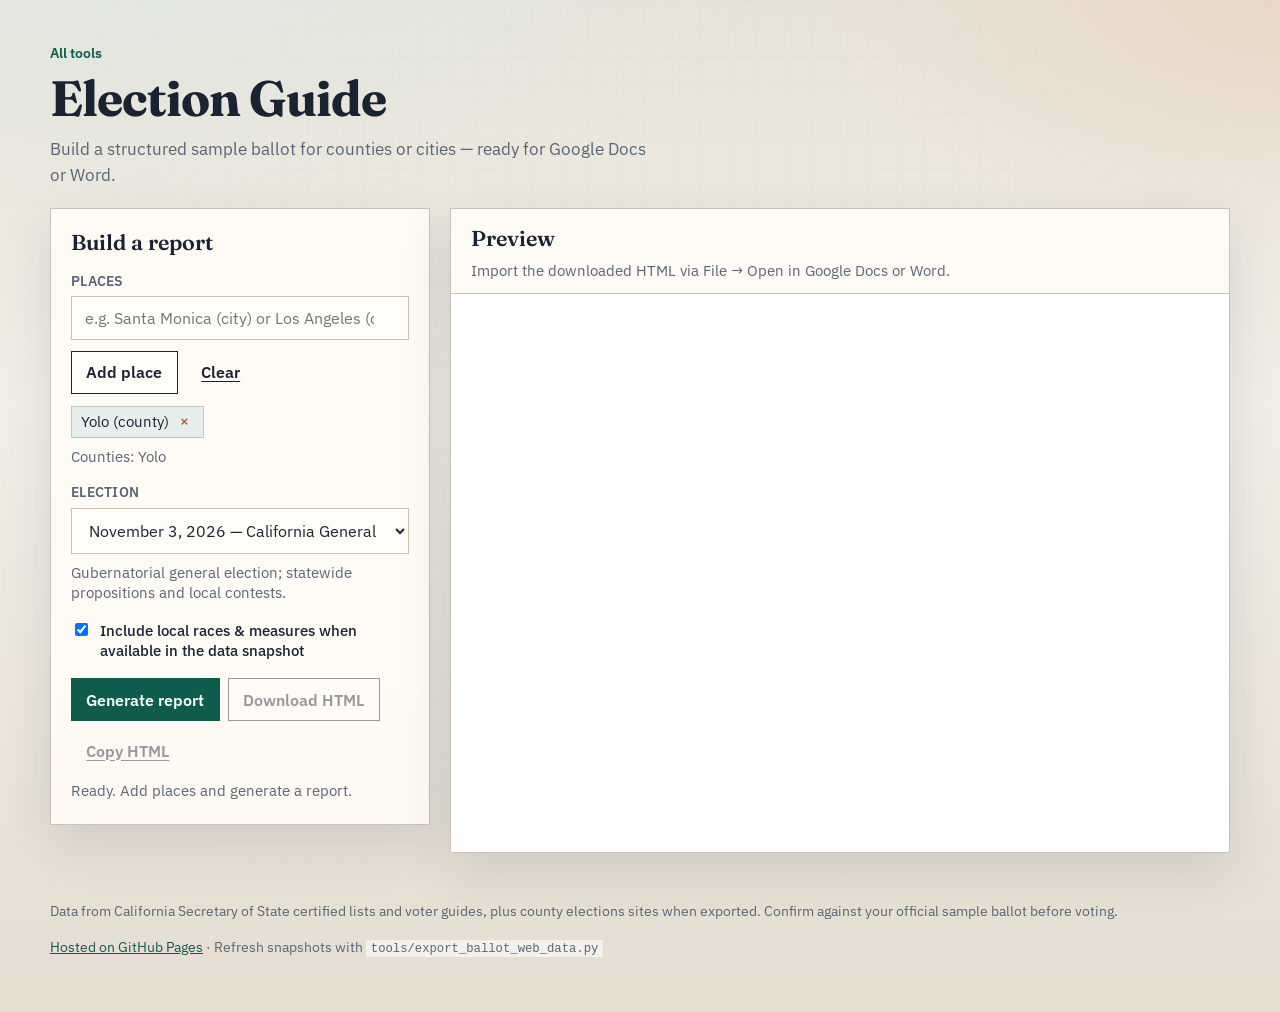
==== docs/election-guide.html @ d13ad0f2 "First draft of yolo county website" ====
<!DOCTYPE html>
<html lang="en">
<head>
  <meta charset="utf-8">
  <meta name="viewport" content="width=device-width, initial-scale=1">
  <title>Election Guide</title>
  <link rel="preconnect" href="https://fonts.googleapis.com">
  <link rel="preconnect" href="https://fonts.gstatic.com" crossorigin>
  <link href="https://fonts.googleapis.com/css2?family=Fraunces:opsz,wght@9..144,500;9..144,700&family=IBM+Plex+Sans:wght@400;500;600&display=swap" rel="stylesheet">
  <link rel="stylesheet" href="styles.css">
</head>
<body>
  <div class="bg-grid" aria-hidden="true"></div>
  <header class="site-header">
    <p class="crumb"><a href="index.html">All tools</a></p>
    <p class="brand">Election Guide</p>
    <p class="tagline">Build a structured sample ballot for counties or cities — ready for Google Docs or Word.</p>
  </header>

  <main class="layout">
    <section class="panel controls" aria-labelledby="controls-title">
      <h2 id="controls-title">Build a report</h2>

      <label class="field">
        <span>Places</span>
        <input id="place-input" type="text" list="place-suggestions" placeholder="e.g. Santa Monica (city) or Los Angeles (county)">
        <datalist id="place-suggestions"></datalist>
      </label>
      <div class="row">
        <button type="button" id="add-place" class="btn secondary">Add place</button>
        <button type="button" id="clear-places" class="btn ghost">Clear</button>
      </div>
      <div id="place-chips" class="chips" aria-live="polite"></div>
      <p id="resolved-places" class="hint"></p>

      <label class="field">
        <span>Election</span>
        <select id="election-select"></select>
      </label>
      <p id="election-hint" class="hint"></p>

      <label class="check">
        <input type="checkbox" id="include-local" checked>
        <span>Include local races &amp; measures when available in the data snapshot</span>
      </label>

      <div class="row actions">
        <button type="button" id="generate" class="btn primary">Generate report</button>
        <button type="button" id="download" class="btn secondary" disabled>Download HTML</button>
        <button type="button" id="copy" class="btn ghost" disabled>Copy HTML</button>
      </div>
      <p id="status" class="status" role="status"></p>
    </section>

    <section class="panel preview-wrap" aria-labelledby="preview-title">
      <div class="preview-header">
        <h2 id="preview-title">Preview</h2>
        <p class="hint">Import the downloaded HTML via File → Open in Google Docs or Word.</p>
      </div>
      <iframe id="preview" title="Ballot report preview" sandbox="allow-same-origin"></iframe>
    </section>
  </main>

  <footer class="site-footer">
    <p>Data from California Secretary of State certified lists and voter guides, plus county elections sites when exported. Confirm against your official sample ballot before voting.</p>
    <p><a href="https://github.com/" id="repo-link">Hosted on GitHub Pages</a> · Refresh snapshots with <code>tools/export_ballot_web_data.py</code></p>
  </footer>

  <script src="app.js" type="module"></script>
</body>
</html>
---- docs/styles.css ----
:root {
  --ink: #1a2332;
  --muted: #5a6577;
  --paper: #f3efe6;
  --panel: rgba(255, 252, 246, 0.92);
  --line: #c9c1b2;
  --accent: #0f5c4c;
  --accent-2: #b85c38;
  --focus: #1f6f8b;
  --shadow: 0 18px 50px rgba(26, 35, 50, 0.12);
  --sans: "IBM Plex Sans", "Segoe UI", sans-serif;
  --display: "Fraunces", Georgia, serif;
}

* { box-sizing: border-box; }

html, body {
  margin: 0;
  min-height: 100%;
  color: var(--ink);
  font-family: var(--sans);
  background:
    radial-gradient(1200px 600px at 10% -10%, #dfe9e4 0%, transparent 55%),
    radial-gradient(900px 500px at 100% 0%, #e8d7c8 0%, transparent 50%),
    linear-gradient(180deg, #e7e2d6 0%, var(--paper) 40%, #e4ddd0 100%);
}

.bg-grid {
  position: fixed;
  inset: 0;
  pointer-events: none;
  opacity: 0.35;
  background-image:
    linear-gradient(rgba(26, 35, 50, 0.04) 1px, transparent 1px),
    linear-gradient(90deg, rgba(26, 35, 50, 0.04) 1px, transparent 1px);
  background-size: 28px 28px;
  mask-image: radial-gradient(circle at center, black 40%, transparent 85%);
}

.site-header, .layout, .home, .profile, .site-footer {
  position: relative;
  z-index: 1;
  width: min(1180px, calc(100% - 2rem));
  margin-inline: auto;
}

.site-header {
  padding: 2.75rem 0 1.25rem;
}

.brand {
  margin: 0;
  font-family: var(--display);
  font-size: clamp(2rem, 4vw, 3.1rem);
  font-weight: 700;
  letter-spacing: -0.02em;
  line-height: 1.1;
}

.tagline {
  margin: 0.75rem 0 0;
  max-width: 38rem;
  color: var(--muted);
  font-size: 1.05rem;
  line-height: 1.5;
}

.crumb {
  margin: 0 0 0.55rem;
  font-size: 0.85rem;
  font-weight: 600;
}

.crumb a {
  color: var(--accent);
  text-decoration: none;
}

.crumb a:hover,
.crumb a:focus-visible {
  text-decoration: underline;
  text-underline-offset: 3px;
}

.tool-grid {
  list-style: none;
  margin: 0.5rem 0 0;
  padding: 0 0 2rem;
  display: grid;
  grid-template-columns: repeat(auto-fill, minmax(280px, 1fr));
  gap: 1.25rem;
}

.tool-card {
  display: flex;
  flex-direction: column;
  gap: 0.65rem;
  min-height: 100%;
  padding: 1.35rem 1.35rem 1.25rem;
  background: var(--panel);
  border: 1px solid var(--line);
  box-shadow: var(--shadow);
  color: inherit;
  text-decoration: none;
  transition: transform 120ms ease;
}

.tool-card:hover {
  transform: translateY(-2px);
}

.tool-card:focus-visible {
  outline: 2px solid var(--focus);
  outline-offset: 3px;
}

.tool-kicker {
  margin: 0;
  font-size: 0.78rem;
  font-weight: 600;
  letter-spacing: 0.06em;
  text-transform: uppercase;
  color: var(--accent);
}

.tool-card h2 {
  font-size: 1.55rem;
}

.tool-card p {
  margin: 0;
  color: var(--muted);
  line-height: 1.5;
  flex: 1;
}

.tool-cta {
  margin-top: 0.35rem;
  font-weight: 600;
  color: var(--accent);
}

.layout {
  display: grid;
  grid-template-columns: minmax(280px, 380px) minmax(0, 1fr);
  gap: 1.25rem;
  align-items: start;
  padding-bottom: 2rem;
}

.panel {
  background: var(--panel);
  border: 1px solid var(--line);
  box-shadow: var(--shadow);
  backdrop-filter: blur(8px);
}

.controls {
  padding: 1.25rem 1.25rem 1.4rem;
}

.preview-wrap {
  min-height: 70vh;
  display: flex;
  flex-direction: column;
  overflow: hidden;
}

.preview-header {
  padding: 1rem 1.25rem 0.75rem;
  border-bottom: 1px solid var(--line);
}

h2 {
  margin: 0;
  font-family: var(--display);
  font-size: 1.35rem;
  font-weight: 600;
}

.field {
  display: grid;
  gap: 0.4rem;
  margin-top: 1rem;
}

.field span, .check {
  font-size: 0.85rem;
  font-weight: 600;
  color: var(--muted);
  letter-spacing: 0.02em;
  text-transform: uppercase;
}

input[type="text"], select {
  width: 100%;
  border: 1px solid var(--line);
  background: #fffdf8;
  color: var(--ink);
  border-radius: 0;
  padding: 0.7rem 0.8rem;
  font: inherit;
}

input[type="text"]:focus, select:focus, .btn:focus-visible {
  outline: 2px solid var(--focus);
  outline-offset: 2px;
}

.row {
  display: flex;
  flex-wrap: wrap;
  gap: 0.5rem;
  margin-top: 0.65rem;
}

.actions { margin-top: 1.15rem; }

.btn {
  border: 1px solid var(--ink);
  background: transparent;
  color: var(--ink);
  padding: 0.65rem 0.9rem;
  font: inherit;
  font-weight: 600;
  cursor: pointer;
  transition: transform 120ms ease, background 120ms ease, color 120ms ease;
}

.btn:hover { transform: translateY(-1px); }
.btn:disabled { opacity: 0.45; cursor: not-allowed; transform: none; }

.btn.primary {
  background: var(--accent);
  border-color: var(--accent);
  color: #f7fff9;
}

.btn.secondary {
  background: #fffdf8;
}

.btn.ghost {
  border-color: transparent;
  text-decoration: underline;
  text-underline-offset: 3px;
}

.chips {
  display: flex;
  flex-wrap: wrap;
  gap: 0.4rem;
  margin-top: 0.75rem;
  min-height: 1.75rem;
}

.chip {
  display: inline-flex;
  align-items: center;
  gap: 0.35rem;
  padding: 0.35rem 0.55rem;
  background: #e7efec;
  border: 1px solid #b7cbc4;
  font-size: 0.92rem;
}

.chip button {
  border: 0;
  background: transparent;
  cursor: pointer;
  color: var(--accent-2);
  font-weight: 700;
  line-height: 1;
}

.hint, .status {
  margin: 0.55rem 0 0;
  color: var(--muted);
  font-size: 0.92rem;
  line-height: 1.4;
}

.status[data-tone="error"] { color: #8a2f2f; }
.status[data-tone="ok"] { color: var(--accent); }

.check {
  display: flex;
  gap: 0.55rem;
  align-items: flex-start;
  margin-top: 1rem;
  text-transform: none;
  letter-spacing: 0;
  font-weight: 500;
  color: var(--ink);
  font-size: 0.95rem;
}

.check input { margin-top: 0.2rem; }

#preview {
  width: 100%;
  flex: 1;
  min-height: 62vh;
  border: 0;
  background: white;
}

.site-footer {
  padding: 0 0 2.5rem;
  color: var(--muted);
  font-size: 0.9rem;
  line-height: 1.5;
}

.site-footer a { color: var(--accent); }
.site-footer code {
  font-size: 0.85em;
  background: rgba(255,255,255,0.55);
  padding: 0.1rem 0.3rem;
}

.profile { padding-bottom: 2.5rem; }

.section-nav {
  position: sticky;
  top: 0;
  z-index: 800;
  display: flex;
  flex-wrap: wrap;
  gap: 0.4rem;
  padding: 0.75rem 0;
  background: rgba(243, 239, 230, 0.94);
  backdrop-filter: blur(8px);
}

.section-nav a {
  color: var(--ink);
  text-decoration: none;
  font-weight: 600;
  font-size: 0.92rem;
  padding: 0.4rem 0.7rem;
  border: 1px solid var(--line);
  background: #fffdf8;
}

.section-nav a:hover,
.section-nav a:focus-visible {
  border-color: var(--accent);
  color: var(--accent);
}

.profile-section { margin-top: 1.5rem; }

.profile-section h2 { margin-bottom: 0.35rem; }

.stat-grid, .panel-grid {
  display: grid;
  gap: 0.75rem;
}

.stat-grid { grid-template-columns: repeat(auto-fit, minmax(150px, 1fr)); }

.stat, .sheet {
  background: var(--panel);
  border: 1px solid var(--line);
  box-shadow: var(--shadow);
  padding: 0.95rem 1rem 1rem;
}

.stat strong {
  display: block;
  margin-top: 0.2rem;
  font-family: var(--display);
  font-size: 1.55rem;
  font-weight: 600;
  letter-spacing: -0.02em;
}

.stat span, .eyebrow {
  color: var(--muted);
  font-size: 0.78rem;
  font-weight: 600;
  letter-spacing: 0.05em;
  text-transform: uppercase;
}

.term {
  position: relative;
  border-bottom: 1px dotted currentColor;
  cursor: help;
}

.term-tip {
  display: none;
  position: absolute;
  z-index: 30;
  left: 0;
  top: calc(100% + 0.4rem);
  width: min(18rem, 70vw);
  padding: 0.6rem 0.7rem;
  background: var(--ink);
  color: #f7f4ee;
  font-size: 0.82rem;
  font-weight: 500;
  letter-spacing: 0;
  line-height: 1.45;
  text-transform: none;
  box-shadow: var(--shadow);
}

.stat .term-tip,
.menu .term-tip {
  color: #f7f4ee;
  font-size: 0.82rem;
  font-weight: 500;
  letter-spacing: 0;
  text-transform: none;
}

.term:hover .term-tip,
.term:focus .term-tip,
.term:focus-visible .term-tip {
  display: block;
}

.stat:hover,
.stat:focus-within,
.menu button:hover,
.menu button:focus-within {
  position: relative;
  z-index: 5;
}

.menu {
  display: flex;
  flex-wrap: wrap;
  gap: 0.4rem;
  margin: 0.85rem 0;
}

.menu button, .filter-bar select, .filter-bar input {
  border: 1px solid var(--line);
  background: #fffdf8;
  color: var(--ink);
  font: inherit;
  padding: 0.45rem 0.7rem;
  cursor: pointer;
}

.menu button[aria-pressed="true"] {
  background: var(--accent);
  border-color: var(--accent);
  color: #f7fff9;
}

.stack {
  display: flex;
  height: 1.15rem;
  overflow: hidden;
  border: 1px solid var(--line);
  margin-top: 0.8rem;
}

.stack span { display: block; height: 100%; }

.legend {
  display: flex;
  flex-wrap: wrap;
  gap: 0.45rem 0.9rem;
  margin-top: 0.65rem;
  padding: 0;
  list-style: none;
  color: var(--muted);
  font-size: 0.88rem;
}

.legend i {
  display: inline-block;
  width: 0.7rem;
  height: 0.7rem;
  margin-right: 0.35rem;
  vertical-align: -1px;
}

.bar-list { display: grid; gap: 0.45rem; margin-top: 0.4rem; }

.bar-row {
  display: grid;
  grid-template-columns: minmax(9rem, 1.3fr) minmax(0, 2fr) auto;
  gap: 0.55rem;
  align-items: center;
  font-size: 0.92rem;
}

.bar-track {
  height: 0.7rem;
  background: rgba(255, 253, 248, 0.8);
  border: 1px solid var(--line);
}

.bar-fill {
  display: block;
  height: 100%;
  background: var(--accent);
}

.bar-fill.alt { background: var(--accent-2); }

.bar-value { color: var(--muted); font-variant-numeric: tabular-nums; }

.subbars { margin: 0.2rem 0 0.5rem 1rem; }

.split {
  display: flex;
  height: 0.85rem;
  border: 1px solid var(--line);
  margin: 0.35rem 0;
}

.split span:first-child { background: var(--accent); }
.split span:last-child { background: var(--accent-2); }

.filter-bar {
  display: flex;
  flex-wrap: wrap;
  gap: 0.6rem;
  align-items: end;
  margin: 0.8rem 0;
}

.filter-bar label {
  display: grid;
  gap: 0.25rem;
  font-size: 0.78rem;
  font-weight: 600;
  letter-spacing: 0.04em;
  text-transform: uppercase;
  color: var(--muted);
}

.map-layout {
  display: grid;
  grid-template-columns: minmax(0, 1.5fr) minmax(260px, 0.8fr);
  gap: 0.75rem;
  align-items: stretch;
}

#county-map {
  height: 560px;
  border: 1px solid var(--line);
  background: #e7e2d6;
}

.map-list {
  list-style: none;
  margin: 0;
  padding: 0;
  max-height: 560px;
  overflow: auto;
  border: 1px solid var(--line);
  background: var(--panel);
}

.map-list button {
  display: block;
  width: 100%;
  text-align: left;
  border: 0;
  border-bottom: 1px solid var(--line);
  background: transparent;
  color: inherit;
  font: inherit;
  padding: 0.7rem 0.8rem;
  cursor: pointer;
}

.map-list button:hover,
.map-list button[aria-current="true"] { background: #e7efec; }

.map-list small { display: block; color: var(--muted); margin-top: 0.15rem; }

.pin-key {
  display: flex;
  flex-wrap: wrap;
  gap: 0.8rem;
  margin: 0.4rem 0 0.2rem;
  color: var(--muted);
  font-size: 0.9rem;
}

.swatch {
  display: inline-block;
  width: 0.7rem;
  height: 0.7rem;
  border-radius: 50%;
  margin-right: 0.35rem;
  vertical-align: -1px;
}

.swatch.employer { background: var(--accent); }
.swatch.union { background: var(--accent-2); }

.union-list { display: grid; gap: 0.45rem; }

.union-row {
  background: var(--panel);
  border: 1px solid var(--line);
  padding: 0.15rem 0.8rem 0.15rem;
}

.union-row summary {
  cursor: pointer;
  display: grid;
  grid-template-columns: minmax(0, 1.4fr) minmax(0, 1fr) auto;
  gap: 0.6rem;
  align-items: baseline;
  padding: 0.65rem 0;
}

.union-row summary span { color: var(--muted); font-size: 0.9rem; }

.unit-list {
  list-style: none;
  margin: 0 0 0.75rem;
  padding: 0;
  display: grid;
  gap: 0.7rem;
}

.unit-list li {
  border-top: 1px solid var(--line);
  padding-top: 0.6rem;
}

.unit-list strong { font-size: 0.95rem; }

.badge {
  font-size: 0.75rem;
  font-weight: 600;
  letter-spacing: 0.03em;
  text-transform: uppercase;
  color: var(--accent);
}

.sheet + .sheet, .profile-section .sheet { margin-top: 0.75rem; }

.panel-grid { grid-template-columns: 1.2fr 0.8fr; align-items: start; }

@media (max-width: 900px) {
  .layout, .map-layout, .panel-grid, .bar-row, .union-row summary {
    grid-template-columns: 1fr;
  }
  .preview-wrap { min-height: 55vh; }
  #county-map, .map-list { height: 420px; max-height: 420px; }
}
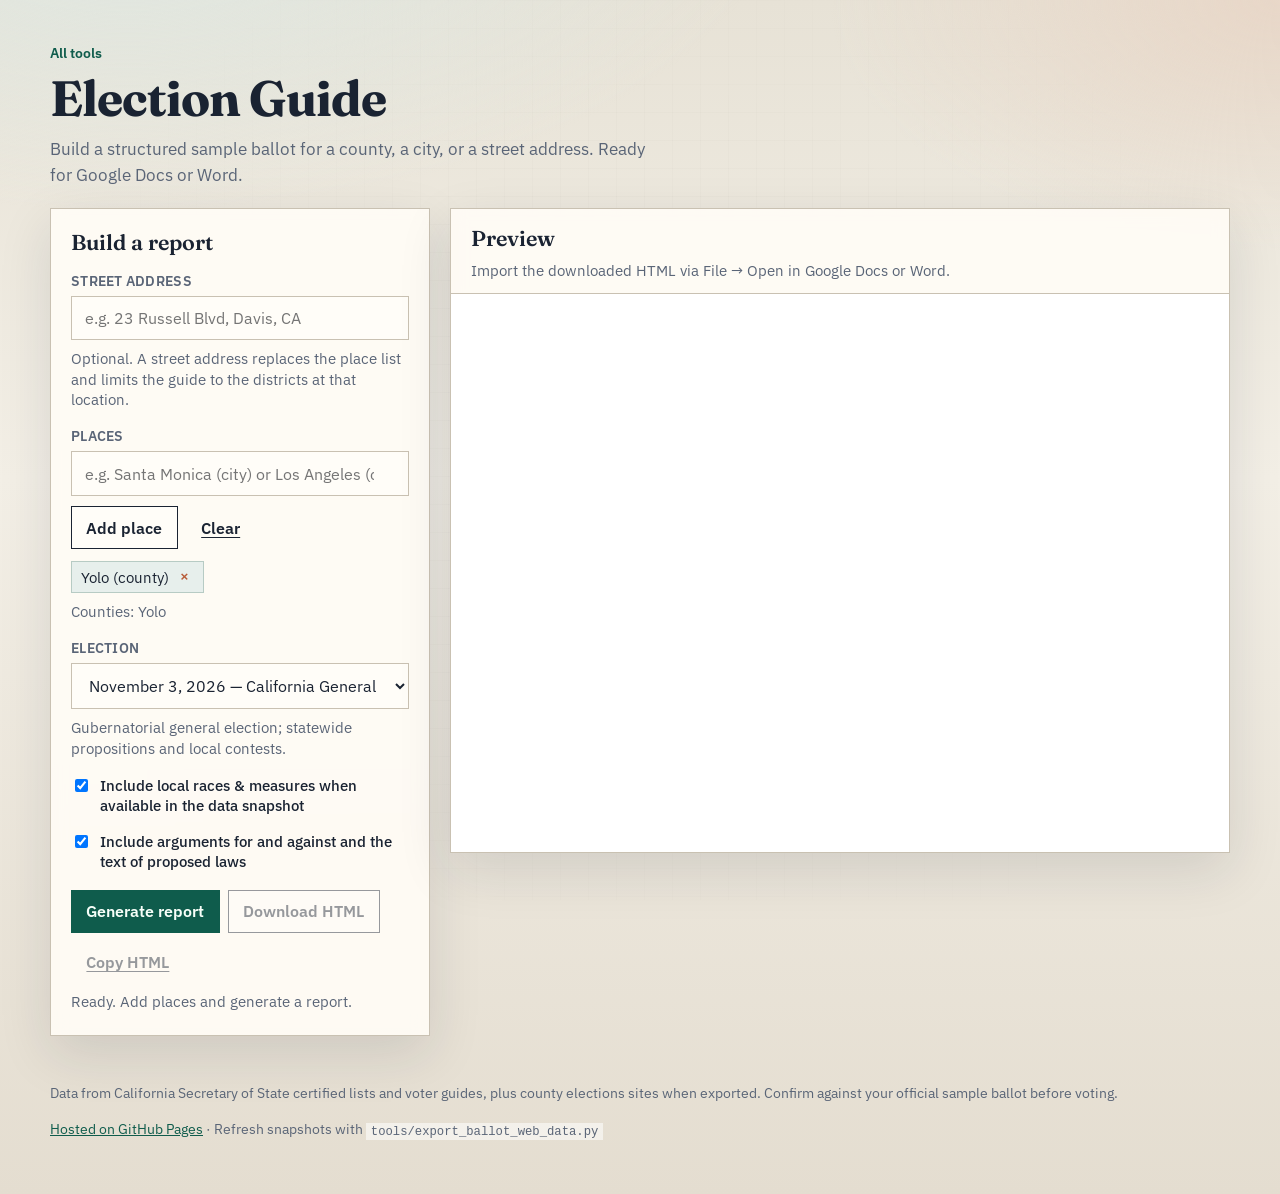
==== commit 1a3e0961: "Let the ballot guide follow a street address and drop draft-only measure text. Remove Signal DMER fr" ====
--- a/docs/election-guide.html
+++ b/docs/election-guide.html
@@ -14,12 +14,18 @@
   <header class="site-header">
     <p class="crumb"><a href="index.html">All tools</a></p>
     <p class="brand">Election Guide</p>
-    <p class="tagline">Build a structured sample ballot for counties or cities — ready for Google Docs or Word.</p>
+    <p class="tagline">Build a structured sample ballot for a county, a city, or a street address. Ready for Google Docs or Word.</p>
   </header>
 
   <main class="layout">
     <section class="panel controls" aria-labelledby="controls-title">
       <h2 id="controls-title">Build a report</h2>
+
+      <label class="field">
+        <span>Street address</span>
+        <input id="address-input" type="text" placeholder="e.g. 23 Russell Blvd, Davis, CA" autocomplete="street-address">
+      </label>
+      <p class="hint">Optional. A street address replaces the place list and limits the guide to the districts at that location.</p>
 
       <label class="field">
         <span>Places</span>
@@ -42,6 +48,10 @@
       <label class="check">
         <input type="checkbox" id="include-local" checked>
         <span>Include local races &amp; measures when available in the data snapshot</span>
+      </label>
+      <label class="check">
+        <input type="checkbox" id="include-measure-arguments" checked>
+        <span>Include arguments for and against and the text of proposed laws</span>
       </label>
 
       <div class="row actions">
--- a/docs/styles.css
+++ b/docs/styles.css
@@ -1,655 +1,655 @@
-:root {
-  --ink: #1a2332;
-  --muted: #5a6577;
-  --paper: #f3efe6;
-  --panel: rgba(255, 252, 246, 0.92);
-  --line: #c9c1b2;
-  --accent: #0f5c4c;
-  --accent-2: #b85c38;
-  --focus: #1f6f8b;
-  --shadow: 0 18px 50px rgba(26, 35, 50, 0.12);
-  --sans: "IBM Plex Sans", "Segoe UI", sans-serif;
-  --display: "Fraunces", Georgia, serif;
-}
-
-* { box-sizing: border-box; }
-
-html, body {
-  margin: 0;
-  min-height: 100%;
-  color: var(--ink);
-  font-family: var(--sans);
-  background:
-    radial-gradient(1200px 600px at 10% -10%, #dfe9e4 0%, transparent 55%),
-    radial-gradient(900px 500px at 100% 0%, #e8d7c8 0%, transparent 50%),
-    linear-gradient(180deg, #e7e2d6 0%, var(--paper) 40%, #e4ddd0 100%);
-}
-
-.bg-grid {
-  position: fixed;
-  inset: 0;
-  pointer-events: none;
-  opacity: 0.35;
-  background-image:
-    linear-gradient(rgba(26, 35, 50, 0.04) 1px, transparent 1px),
-    linear-gradient(90deg, rgba(26, 35, 50, 0.04) 1px, transparent 1px);
-  background-size: 28px 28px;
-  mask-image: radial-gradient(circle at center, black 40%, transparent 85%);
-}
-
-.site-header, .layout, .home, .profile, .site-footer {
-  position: relative;
-  z-index: 1;
-  width: min(1180px, calc(100% - 2rem));
-  margin-inline: auto;
-}
-
-.site-header {
-  padding: 2.75rem 0 1.25rem;
-}
-
-.brand {
-  margin: 0;
-  font-family: var(--display);
-  font-size: clamp(2rem, 4vw, 3.1rem);
-  font-weight: 700;
-  letter-spacing: -0.02em;
-  line-height: 1.1;
-}
-
-.tagline {
-  margin: 0.75rem 0 0;
-  max-width: 38rem;
-  color: var(--muted);
-  font-size: 1.05rem;
-  line-height: 1.5;
-}
-
-.crumb {
-  margin: 0 0 0.55rem;
-  font-size: 0.85rem;
-  font-weight: 600;
-}
-
-.crumb a {
-  color: var(--accent);
-  text-decoration: none;
-}
-
-.crumb a:hover,
-.crumb a:focus-visible {
-  text-decoration: underline;
-  text-underline-offset: 3px;
-}
-
-.tool-grid {
-  list-style: none;
-  margin: 0.5rem 0 0;
-  padding: 0 0 2rem;
-  display: grid;
-  grid-template-columns: repeat(auto-fill, minmax(280px, 1fr));
-  gap: 1.25rem;
-}
-
-.tool-card {
-  display: flex;
-  flex-direction: column;
-  gap: 0.65rem;
-  min-height: 100%;
-  padding: 1.35rem 1.35rem 1.25rem;
-  background: var(--panel);
-  border: 1px solid var(--line);
-  box-shadow: var(--shadow);
-  color: inherit;
-  text-decoration: none;
-  transition: transform 120ms ease;
-}
-
-.tool-card:hover {
-  transform: translateY(-2px);
-}
-
-.tool-card:focus-visible {
-  outline: 2px solid var(--focus);
-  outline-offset: 3px;
-}
-
-.tool-kicker {
-  margin: 0;
-  font-size: 0.78rem;
-  font-weight: 600;
-  letter-spacing: 0.06em;
-  text-transform: uppercase;
-  color: var(--accent);
-}
-
-.tool-card h2 {
-  font-size: 1.55rem;
-}
-
-.tool-card p {
-  margin: 0;
-  color: var(--muted);
-  line-height: 1.5;
-  flex: 1;
-}
-
-.tool-cta {
-  margin-top: 0.35rem;
-  font-weight: 600;
-  color: var(--accent);
-}
-
-.layout {
-  display: grid;
-  grid-template-columns: minmax(280px, 380px) minmax(0, 1fr);
-  gap: 1.25rem;
-  align-items: start;
-  padding-bottom: 2rem;
-}
-
-.panel {
-  background: var(--panel);
-  border: 1px solid var(--line);
-  box-shadow: var(--shadow);
-  backdrop-filter: blur(8px);
-}
-
-.controls {
-  padding: 1.25rem 1.25rem 1.4rem;
-}
-
-.preview-wrap {
-  min-height: 70vh;
-  display: flex;
-  flex-direction: column;
-  overflow: hidden;
-}
-
-.preview-header {
-  padding: 1rem 1.25rem 0.75rem;
-  border-bottom: 1px solid var(--line);
-}
-
-h2 {
-  margin: 0;
-  font-family: var(--display);
-  font-size: 1.35rem;
-  font-weight: 600;
-}
-
-.field {
-  display: grid;
-  gap: 0.4rem;
-  margin-top: 1rem;
-}
-
-.field span, .check {
-  font-size: 0.85rem;
-  font-weight: 600;
-  color: var(--muted);
-  letter-spacing: 0.02em;
-  text-transform: uppercase;
-}
-
-input[type="text"], select {
-  width: 100%;
-  border: 1px solid var(--line);
-  background: #fffdf8;
-  color: var(--ink);
-  border-radius: 0;
-  padding: 0.7rem 0.8rem;
-  font: inherit;
-}
-
-input[type="text"]:focus, select:focus, .btn:focus-visible {
-  outline: 2px solid var(--focus);
-  outline-offset: 2px;
-}
-
-.row {
-  display: flex;
-  flex-wrap: wrap;
-  gap: 0.5rem;
-  margin-top: 0.65rem;
-}
-
-.actions { margin-top: 1.15rem; }
-
-.btn {
-  border: 1px solid var(--ink);
-  background: transparent;
-  color: var(--ink);
-  padding: 0.65rem 0.9rem;
-  font: inherit;
-  font-weight: 600;
-  cursor: pointer;
-  transition: transform 120ms ease, background 120ms ease, color 120ms ease;
-}
-
-.btn:hover { transform: translateY(-1px); }
-.btn:disabled { opacity: 0.45; cursor: not-allowed; transform: none; }
-
-.btn.primary {
-  background: var(--accent);
-  border-color: var(--accent);
-  color: #f7fff9;
-}
-
-.btn.secondary {
-  background: #fffdf8;
-}
-
-.btn.ghost {
-  border-color: transparent;
-  text-decoration: underline;
-  text-underline-offset: 3px;
-}
-
-.chips {
-  display: flex;
-  flex-wrap: wrap;
-  gap: 0.4rem;
-  margin-top: 0.75rem;
-  min-height: 1.75rem;
-}
-
-.chip {
-  display: inline-flex;
-  align-items: center;
-  gap: 0.35rem;
-  padding: 0.35rem 0.55rem;
-  background: #e7efec;
-  border: 1px solid #b7cbc4;
-  font-size: 0.92rem;
-}
-
-.chip button {
-  border: 0;
-  background: transparent;
-  cursor: pointer;
-  color: var(--accent-2);
-  font-weight: 700;
-  line-height: 1;
-}
-
-.hint, .status {
-  margin: 0.55rem 0 0;
-  color: var(--muted);
-  font-size: 0.92rem;
-  line-height: 1.4;
-}
-
-.status[data-tone="error"] { color: #8a2f2f; }
-.status[data-tone="ok"] { color: var(--accent); }
-
-.check {
-  display: flex;
-  gap: 0.55rem;
-  align-items: flex-start;
-  margin-top: 1rem;
-  text-transform: none;
-  letter-spacing: 0;
-  font-weight: 500;
-  color: var(--ink);
-  font-size: 0.95rem;
-}
-
-.check input { margin-top: 0.2rem; }
-
-#preview {
-  width: 100%;
-  flex: 1;
-  min-height: 62vh;
-  border: 0;
-  background: white;
-}
-
-.site-footer {
-  padding: 0 0 2.5rem;
-  color: var(--muted);
-  font-size: 0.9rem;
-  line-height: 1.5;
-}
-
-.site-footer a { color: var(--accent); }
-.site-footer code {
-  font-size: 0.85em;
-  background: rgba(255,255,255,0.55);
-  padding: 0.1rem 0.3rem;
-}
-
-.profile { padding-bottom: 2.5rem; }
-
-.section-nav {
-  position: sticky;
-  top: 0;
-  z-index: 800;
-  display: flex;
-  flex-wrap: wrap;
-  gap: 0.4rem;
-  padding: 0.75rem 0;
-  background: rgba(243, 239, 230, 0.94);
-  backdrop-filter: blur(8px);
-}
-
-.section-nav a {
-  color: var(--ink);
-  text-decoration: none;
-  font-weight: 600;
-  font-size: 0.92rem;
-  padding: 0.4rem 0.7rem;
-  border: 1px solid var(--line);
-  background: #fffdf8;
-}
-
-.section-nav a:hover,
-.section-nav a:focus-visible {
-  border-color: var(--accent);
-  color: var(--accent);
-}
-
-.profile-section { margin-top: 1.5rem; }
-
-.profile-section h2 { margin-bottom: 0.35rem; }
-
-.stat-grid, .panel-grid {
-  display: grid;
-  gap: 0.75rem;
-}
-
-.stat-grid { grid-template-columns: repeat(auto-fit, minmax(150px, 1fr)); }
-
-.stat, .sheet {
-  background: var(--panel);
-  border: 1px solid var(--line);
-  box-shadow: var(--shadow);
-  padding: 0.95rem 1rem 1rem;
-}
-
-.stat strong {
-  display: block;
-  margin-top: 0.2rem;
-  font-family: var(--display);
-  font-size: 1.55rem;
-  font-weight: 600;
-  letter-spacing: -0.02em;
-}
-
-.stat span, .eyebrow {
-  color: var(--muted);
-  font-size: 0.78rem;
-  font-weight: 600;
-  letter-spacing: 0.05em;
-  text-transform: uppercase;
-}
-
-.term {
-  position: relative;
-  border-bottom: 1px dotted currentColor;
-  cursor: help;
-}
-
-.term-tip {
-  display: none;
-  position: absolute;
-  z-index: 30;
-  left: 0;
-  top: calc(100% + 0.4rem);
-  width: min(18rem, 70vw);
-  padding: 0.6rem 0.7rem;
-  background: var(--ink);
-  color: #f7f4ee;
-  font-size: 0.82rem;
-  font-weight: 500;
-  letter-spacing: 0;
-  line-height: 1.45;
-  text-transform: none;
-  box-shadow: var(--shadow);
-}
-
-.stat .term-tip,
-.menu .term-tip {
-  color: #f7f4ee;
-  font-size: 0.82rem;
-  font-weight: 500;
-  letter-spacing: 0;
-  text-transform: none;
-}
-
-.term:hover .term-tip,
-.term:focus .term-tip,
-.term:focus-visible .term-tip {
-  display: block;
-}
-
-.stat:hover,
-.stat:focus-within,
-.menu button:hover,
-.menu button:focus-within {
-  position: relative;
-  z-index: 5;
-}
-
-.menu {
-  display: flex;
-  flex-wrap: wrap;
-  gap: 0.4rem;
-  margin: 0.85rem 0;
-}
-
-.menu button, .filter-bar select, .filter-bar input {
-  border: 1px solid var(--line);
-  background: #fffdf8;
-  color: var(--ink);
-  font: inherit;
-  padding: 0.45rem 0.7rem;
-  cursor: pointer;
-}
-
-.menu button[aria-pressed="true"] {
-  background: var(--accent);
-  border-color: var(--accent);
-  color: #f7fff9;
-}
-
-.stack {
-  display: flex;
-  height: 1.15rem;
-  overflow: hidden;
-  border: 1px solid var(--line);
-  margin-top: 0.8rem;
-}
-
-.stack span { display: block; height: 100%; }
-
-.legend {
-  display: flex;
-  flex-wrap: wrap;
-  gap: 0.45rem 0.9rem;
-  margin-top: 0.65rem;
-  padding: 0;
-  list-style: none;
-  color: var(--muted);
-  font-size: 0.88rem;
-}
-
-.legend i {
-  display: inline-block;
-  width: 0.7rem;
-  height: 0.7rem;
-  margin-right: 0.35rem;
-  vertical-align: -1px;
-}
-
-.bar-list { display: grid; gap: 0.45rem; margin-top: 0.4rem; }
-
-.bar-row {
-  display: grid;
-  grid-template-columns: minmax(9rem, 1.3fr) minmax(0, 2fr) auto;
-  gap: 0.55rem;
-  align-items: center;
-  font-size: 0.92rem;
-}
-
-.bar-track {
-  height: 0.7rem;
-  background: rgba(255, 253, 248, 0.8);
-  border: 1px solid var(--line);
-}
-
-.bar-fill {
-  display: block;
-  height: 100%;
-  background: var(--accent);
-}
-
-.bar-fill.alt { background: var(--accent-2); }
-
-.bar-value { color: var(--muted); font-variant-numeric: tabular-nums; }
-
-.subbars { margin: 0.2rem 0 0.5rem 1rem; }
-
-.split {
-  display: flex;
-  height: 0.85rem;
-  border: 1px solid var(--line);
-  margin: 0.35rem 0;
-}
-
-.split span:first-child { background: var(--accent); }
-.split span:last-child { background: var(--accent-2); }
-
-.filter-bar {
-  display: flex;
-  flex-wrap: wrap;
-  gap: 0.6rem;
-  align-items: end;
-  margin: 0.8rem 0;
-}
-
-.filter-bar label {
-  display: grid;
-  gap: 0.25rem;
-  font-size: 0.78rem;
-  font-weight: 600;
-  letter-spacing: 0.04em;
-  text-transform: uppercase;
-  color: var(--muted);
-}
-
-.map-layout {
-  display: grid;
-  grid-template-columns: minmax(0, 1.5fr) minmax(260px, 0.8fr);
-  gap: 0.75rem;
-  align-items: stretch;
-}
-
-#county-map {
-  height: 560px;
-  border: 1px solid var(--line);
-  background: #e7e2d6;
-}
-
-.map-list {
-  list-style: none;
-  margin: 0;
-  padding: 0;
-  max-height: 560px;
-  overflow: auto;
-  border: 1px solid var(--line);
-  background: var(--panel);
-}
-
-.map-list button {
-  display: block;
-  width: 100%;
-  text-align: left;
-  border: 0;
-  border-bottom: 1px solid var(--line);
-  background: transparent;
-  color: inherit;
-  font: inherit;
-  padding: 0.7rem 0.8rem;
-  cursor: pointer;
-}
-
-.map-list button:hover,
-.map-list button[aria-current="true"] { background: #e7efec; }
-
-.map-list small { display: block; color: var(--muted); margin-top: 0.15rem; }
-
-.pin-key {
-  display: flex;
-  flex-wrap: wrap;
-  gap: 0.8rem;
-  margin: 0.4rem 0 0.2rem;
-  color: var(--muted);
-  font-size: 0.9rem;
-}
-
-.swatch {
-  display: inline-block;
-  width: 0.7rem;
-  height: 0.7rem;
-  border-radius: 50%;
-  margin-right: 0.35rem;
-  vertical-align: -1px;
-}
-
-.swatch.employer { background: var(--accent); }
-.swatch.union { background: var(--accent-2); }
-
-.union-list { display: grid; gap: 0.45rem; }
-
-.union-row {
-  background: var(--panel);
-  border: 1px solid var(--line);
-  padding: 0.15rem 0.8rem 0.15rem;
-}
-
-.union-row summary {
-  cursor: pointer;
-  display: grid;
-  grid-template-columns: minmax(0, 1.4fr) minmax(0, 1fr) auto;
-  gap: 0.6rem;
-  align-items: baseline;
-  padding: 0.65rem 0;
-}
-
-.union-row summary span { color: var(--muted); font-size: 0.9rem; }
-
-.unit-list {
-  list-style: none;
-  margin: 0 0 0.75rem;
-  padding: 0;
-  display: grid;
-  gap: 0.7rem;
-}
-
-.unit-list li {
-  border-top: 1px solid var(--line);
-  padding-top: 0.6rem;
-}
-
-.unit-list strong { font-size: 0.95rem; }
-
-.badge {
-  font-size: 0.75rem;
-  font-weight: 600;
-  letter-spacing: 0.03em;
-  text-transform: uppercase;
-  color: var(--accent);
-}
-
-.sheet + .sheet, .profile-section .sheet { margin-top: 0.75rem; }
-
-.panel-grid { grid-template-columns: 1.2fr 0.8fr; align-items: start; }
-
-@media (max-width: 900px) {
-  .layout, .map-layout, .panel-grid, .bar-row, .union-row summary {
-    grid-template-columns: 1fr;
-  }
-  .preview-wrap { min-height: 55vh; }
-  #county-map, .map-list { height: 420px; max-height: 420px; }
-}
+:root {
+  --ink: #1a2332;
+  --muted: #5a6577;
+  --paper: #f3efe6;
+  --panel: rgba(255, 252, 246, 0.92);
+  --line: #c9c1b2;
+  --accent: #0f5c4c;
+  --accent-2: #b85c38;
+  --focus: #1f6f8b;
+  --shadow: 0 18px 50px rgba(26, 35, 50, 0.12);
+  --sans: "IBM Plex Sans", "Segoe UI", sans-serif;
+  --display: "Fraunces", Georgia, serif;
+}
+
+* { box-sizing: border-box; }
+
+html, body {
+  margin: 0;
+  min-height: 100%;
+  color: var(--ink);
+  font-family: var(--sans);
+  background:
+    radial-gradient(1200px 600px at 10% -10%, #dfe9e4 0%, transparent 55%),
+    radial-gradient(900px 500px at 100% 0%, #e8d7c8 0%, transparent 50%),
+    linear-gradient(180deg, #e7e2d6 0%, var(--paper) 40%, #e4ddd0 100%);
+}
+
+.bg-grid {
+  position: fixed;
+  inset: 0;
+  pointer-events: none;
+  opacity: 0.35;
+  background-image:
+    linear-gradient(rgba(26, 35, 50, 0.04) 1px, transparent 1px),
+    linear-gradient(90deg, rgba(26, 35, 50, 0.04) 1px, transparent 1px);
+  background-size: 28px 28px;
+  mask-image: radial-gradient(circle at center, black 40%, transparent 85%);
+}
+
+.site-header, .layout, .home, .profile, .site-footer {
+  position: relative;
+  z-index: 1;
+  width: min(1180px, calc(100% - 2rem));
+  margin-inline: auto;
+}
+
+.site-header {
+  padding: 2.75rem 0 1.25rem;
+}
+
+.brand {
+  margin: 0;
+  font-family: var(--display);
+  font-size: clamp(2rem, 4vw, 3.1rem);
+  font-weight: 700;
+  letter-spacing: -0.02em;
+  line-height: 1.1;
+}
+
+.tagline {
+  margin: 0.75rem 0 0;
+  max-width: 38rem;
+  color: var(--muted);
+  font-size: 1.05rem;
+  line-height: 1.5;
+}
+
+.crumb {
+  margin: 0 0 0.55rem;
+  font-size: 0.85rem;
+  font-weight: 600;
+}
+
+.crumb a {
+  color: var(--accent);
+  text-decoration: none;
+}
+
+.crumb a:hover,
+.crumb a:focus-visible {
+  text-decoration: underline;
+  text-underline-offset: 3px;
+}
+
+.tool-grid {
+  list-style: none;
+  margin: 0.5rem 0 0;
+  padding: 0 0 2rem;
+  display: grid;
+  grid-template-columns: repeat(auto-fill, minmax(280px, 1fr));
+  gap: 1.25rem;
+}
+
+.tool-card {
+  display: flex;
+  flex-direction: column;
+  gap: 0.65rem;
+  min-height: 100%;
+  padding: 1.35rem 1.35rem 1.25rem;
+  background: var(--panel);
+  border: 1px solid var(--line);
+  box-shadow: var(--shadow);
+  color: inherit;
+  text-decoration: none;
+  transition: transform 120ms ease;
+}
+
+.tool-card:hover {
+  transform: translateY(-2px);
+}
+
+.tool-card:focus-visible {
+  outline: 2px solid var(--focus);
+  outline-offset: 3px;
+}
+
+.tool-kicker {
+  margin: 0;
+  font-size: 0.78rem;
+  font-weight: 600;
+  letter-spacing: 0.06em;
+  text-transform: uppercase;
+  color: var(--accent);
+}
+
+.tool-card h2 {
+  font-size: 1.55rem;
+}
+
+.tool-card p {
+  margin: 0;
+  color: var(--muted);
+  line-height: 1.5;
+  flex: 1;
+}
+
+.tool-cta {
+  margin-top: 0.35rem;
+  font-weight: 600;
+  color: var(--accent);
+}
+
+.layout {
+  display: grid;
+  grid-template-columns: minmax(280px, 380px) minmax(0, 1fr);
+  gap: 1.25rem;
+  align-items: start;
+  padding-bottom: 2rem;
+}
+
+.panel {
+  background: var(--panel);
+  border: 1px solid var(--line);
+  box-shadow: var(--shadow);
+  backdrop-filter: blur(8px);
+}
+
+.controls {
+  padding: 1.25rem 1.25rem 1.4rem;
+}
+
+.preview-wrap {
+  min-height: 70vh;
+  display: flex;
+  flex-direction: column;
+  overflow: hidden;
+}
+
+.preview-header {
+  padding: 1rem 1.25rem 0.75rem;
+  border-bottom: 1px solid var(--line);
+}
+
+h2 {
+  margin: 0;
+  font-family: var(--display);
+  font-size: 1.35rem;
+  font-weight: 600;
+}
+
+.field {
+  display: grid;
+  gap: 0.4rem;
+  margin-top: 1rem;
+}
+
+.field span, .check {
+  font-size: 0.85rem;
+  font-weight: 600;
+  color: var(--muted);
+  letter-spacing: 0.02em;
+  text-transform: uppercase;
+}
+
+input[type="text"], select {
+  width: 100%;
+  border: 1px solid var(--line);
+  background: #fffdf8;
+  color: var(--ink);
+  border-radius: 0;
+  padding: 0.7rem 0.8rem;
+  font: inherit;
+}
+
+input[type="text"]:focus, select:focus, .btn:focus-visible {
+  outline: 2px solid var(--focus);
+  outline-offset: 2px;
+}
+
+.row {
+  display: flex;
+  flex-wrap: wrap;
+  gap: 0.5rem;
+  margin-top: 0.65rem;
+}
+
+.actions { margin-top: 1.15rem; }
+
+.btn {
+  border: 1px solid var(--ink);
+  background: transparent;
+  color: var(--ink);
+  padding: 0.65rem 0.9rem;
+  font: inherit;
+  font-weight: 600;
+  cursor: pointer;
+  transition: transform 120ms ease, background 120ms ease, color 120ms ease;
+}
+
+.btn:hover { transform: translateY(-1px); }
+.btn:disabled { opacity: 0.45; cursor: not-allowed; transform: none; }
+
+.btn.primary {
+  background: var(--accent);
+  border-color: var(--accent);
+  color: #f7fff9;
+}
+
+.btn.secondary {
+  background: #fffdf8;
+}
+
+.btn.ghost {
+  border-color: transparent;
+  text-decoration: underline;
+  text-underline-offset: 3px;
+}
+
+.chips {
+  display: flex;
+  flex-wrap: wrap;
+  gap: 0.4rem;
+  margin-top: 0.75rem;
+  min-height: 1.75rem;
+}
+
+.chip {
+  display: inline-flex;
+  align-items: center;
+  gap: 0.35rem;
+  padding: 0.35rem 0.55rem;
+  background: #e7efec;
+  border: 1px solid #b7cbc4;
+  font-size: 0.92rem;
+}
+
+.chip button {
+  border: 0;
+  background: transparent;
+  cursor: pointer;
+  color: var(--accent-2);
+  font-weight: 700;
+  line-height: 1;
+}
+
+.hint, .status {
+  margin: 0.55rem 0 0;
+  color: var(--muted);
+  font-size: 0.92rem;
+  line-height: 1.4;
+}
+
+.status[data-tone="error"] { color: #8a2f2f; }
+.status[data-tone="ok"] { color: var(--accent); }
+
+.check {
+  display: flex;
+  gap: 0.55rem;
+  align-items: flex-start;
+  margin-top: 1rem;
+  text-transform: none;
+  letter-spacing: 0;
+  font-weight: 500;
+  color: var(--ink);
+  font-size: 0.95rem;
+}
+
+.check input { margin-top: 0.2rem; }
+
+#preview {
+  width: 100%;
+  flex: 1;
+  min-height: 62vh;
+  border: 0;
+  background: white;
+}
+
+.site-footer {
+  padding: 0 0 2.5rem;
+  color: var(--muted);
+  font-size: 0.9rem;
+  line-height: 1.5;
+}
+
+.site-footer a { color: var(--accent); }
+.site-footer code {
+  font-size: 0.85em;
+  background: rgba(255,255,255,0.55);
+  padding: 0.1rem 0.3rem;
+}
+
+.profile { padding-bottom: 2.5rem; }
+
+.section-nav {
+  position: sticky;
+  top: 0;
+  z-index: 800;
+  display: flex;
+  flex-wrap: wrap;
+  gap: 0.4rem;
+  padding: 0.75rem 0;
+  background: rgba(243, 239, 230, 0.94);
+  backdrop-filter: blur(8px);
+}
+
+.section-nav a {
+  color: var(--ink);
+  text-decoration: none;
+  font-weight: 600;
+  font-size: 0.92rem;
+  padding: 0.4rem 0.7rem;
+  border: 1px solid var(--line);
+  background: #fffdf8;
+}
+
+.section-nav a:hover,
+.section-nav a:focus-visible {
+  border-color: var(--accent);
+  color: var(--accent);
+}
+
+.profile-section { margin-top: 1.5rem; }
+
+.profile-section h2 { margin-bottom: 0.35rem; }
+
+.stat-grid, .panel-grid {
+  display: grid;
+  gap: 0.75rem;
+}
+
+.stat-grid { grid-template-columns: repeat(auto-fit, minmax(150px, 1fr)); }
+
+.stat, .sheet {
+  background: var(--panel);
+  border: 1px solid var(--line);
+  box-shadow: var(--shadow);
+  padding: 0.95rem 1rem 1rem;
+}
+
+.stat strong {
+  display: block;
+  margin-top: 0.2rem;
+  font-family: var(--display);
+  font-size: 1.55rem;
+  font-weight: 600;
+  letter-spacing: -0.02em;
+}
+
+.stat span, .eyebrow {
+  color: var(--muted);
+  font-size: 0.78rem;
+  font-weight: 600;
+  letter-spacing: 0.05em;
+  text-transform: uppercase;
+}
+
+.term {
+  position: relative;
+  border-bottom: 1px dotted currentColor;
+  cursor: help;
+}
+
+.term-tip {
+  display: none;
+  position: absolute;
+  z-index: 30;
+  left: 0;
+  top: calc(100% + 0.4rem);
+  width: min(18rem, 70vw);
+  padding: 0.6rem 0.7rem;
+  background: var(--ink);
+  color: #f7f4ee;
+  font-size: 0.82rem;
+  font-weight: 500;
+  letter-spacing: 0;
+  line-height: 1.45;
+  text-transform: none;
+  box-shadow: var(--shadow);
+}
+
+.stat .term-tip,
+.menu .term-tip {
+  color: #f7f4ee;
+  font-size: 0.82rem;
+  font-weight: 500;
+  letter-spacing: 0;
+  text-transform: none;
+}
+
+.term:hover .term-tip,
+.term:focus .term-tip,
+.term:focus-visible .term-tip {
+  display: block;
+}
+
+.stat:hover,
+.stat:focus-within,
+.menu button:hover,
+.menu button:focus-within {
+  position: relative;
+  z-index: 5;
+}
+
+.menu {
+  display: flex;
+  flex-wrap: wrap;
+  gap: 0.4rem;
+  margin: 0.85rem 0;
+}
+
+.menu button, .filter-bar select, .filter-bar input {
+  border: 1px solid var(--line);
+  background: #fffdf8;
+  color: var(--ink);
+  font: inherit;
+  padding: 0.45rem 0.7rem;
+  cursor: pointer;
+}
+
+.menu button[aria-pressed="true"] {
+  background: var(--accent);
+  border-color: var(--accent);
+  color: #f7fff9;
+}
+
+.stack {
+  display: flex;
+  height: 1.15rem;
+  overflow: hidden;
+  border: 1px solid var(--line);
+  margin-top: 0.8rem;
+}
+
+.stack span { display: block; height: 100%; }
+
+.legend {
+  display: flex;
+  flex-wrap: wrap;
+  gap: 0.45rem 0.9rem;
+  margin-top: 0.65rem;
+  padding: 0;
+  list-style: none;
+  color: var(--muted);
+  font-size: 0.88rem;
+}
+
+.legend i {
+  display: inline-block;
+  width: 0.7rem;
+  height: 0.7rem;
+  margin-right: 0.35rem;
+  vertical-align: -1px;
+}
+
+.bar-list { display: grid; gap: 0.45rem; margin-top: 0.4rem; }
+
+.bar-row {
+  display: grid;
+  grid-template-columns: minmax(9rem, 1.3fr) minmax(0, 2fr) auto;
+  gap: 0.55rem;
+  align-items: center;
+  font-size: 0.92rem;
+}
+
+.bar-track {
+  height: 0.7rem;
+  background: rgba(255, 253, 248, 0.8);
+  border: 1px solid var(--line);
+}
+
+.bar-fill {
+  display: block;
+  height: 100%;
+  background: var(--accent);
+}
+
+.bar-fill.alt { background: var(--accent-2); }
+
+.bar-value { color: var(--muted); font-variant-numeric: tabular-nums; }
+
+.subbars { margin: 0.2rem 0 0.5rem 1rem; }
+
+.split {
+  display: flex;
+  height: 0.85rem;
+  border: 1px solid var(--line);
+  margin: 0.35rem 0;
+}
+
+.split span:first-child { background: var(--accent); }
+.split span:last-child { background: var(--accent-2); }
+
+.filter-bar {
+  display: flex;
+  flex-wrap: wrap;
+  gap: 0.6rem;
+  align-items: end;
+  margin: 0.8rem 0;
+}
+
+.filter-bar label {
+  display: grid;
+  gap: 0.25rem;
+  font-size: 0.78rem;
+  font-weight: 600;
+  letter-spacing: 0.04em;
+  text-transform: uppercase;
+  color: var(--muted);
+}
+
+.map-layout {
+  display: grid;
+  grid-template-columns: minmax(0, 1.5fr) minmax(260px, 0.8fr);
+  gap: 0.75rem;
+  align-items: stretch;
+}
+
+#county-map {
+  height: 560px;
+  border: 1px solid var(--line);
+  background: #e7e2d6;
+}
+
+.map-list {
+  list-style: none;
+  margin: 0;
+  padding: 0;
+  max-height: 560px;
+  overflow: auto;
+  border: 1px solid var(--line);
+  background: var(--panel);
+}
+
+.map-list button {
+  display: block;
+  width: 100%;
+  text-align: left;
+  border: 0;
+  border-bottom: 1px solid var(--line);
+  background: transparent;
+  color: inherit;
+  font: inherit;
+  padding: 0.7rem 0.8rem;
+  cursor: pointer;
+}
+
+.map-list button:hover,
+.map-list button[aria-current="true"] { background: #e7efec; }
+
+.map-list small { display: block; color: var(--muted); margin-top: 0.15rem; }
+
+.pin-key {
+  display: flex;
+  flex-wrap: wrap;
+  gap: 0.8rem;
+  margin: 0.4rem 0 0.2rem;
+  color: var(--muted);
+  font-size: 0.9rem;
+}
+
+.swatch {
+  display: inline-block;
+  width: 0.7rem;
+  height: 0.7rem;
+  border-radius: 50%;
+  margin-right: 0.35rem;
+  vertical-align: -1px;
+}
+
+.swatch.employer { background: var(--accent); }
+.swatch.union { background: var(--accent-2); }
+
+.union-list { display: grid; gap: 0.45rem; }
+
+.union-row {
+  background: var(--panel);
+  border: 1px solid var(--line);
+  padding: 0.15rem 0.8rem 0.15rem;
+}
+
+.union-row summary {
+  cursor: pointer;
+  display: grid;
+  grid-template-columns: minmax(0, 1.4fr) minmax(0, 1fr) auto;
+  gap: 0.6rem;
+  align-items: baseline;
+  padding: 0.65rem 0;
+}
+
+.union-row summary span { color: var(--muted); font-size: 0.9rem; }
+
+.unit-list {
+  list-style: none;
+  margin: 0 0 0.75rem;
+  padding: 0;
+  display: grid;
+  gap: 0.7rem;
+}
+
+.unit-list li {
+  border-top: 1px solid var(--line);
+  padding-top: 0.6rem;
+}
+
+.unit-list strong { font-size: 0.95rem; }
+
+.badge {
+  font-size: 0.75rem;
+  font-weight: 600;
+  letter-spacing: 0.03em;
+  text-transform: uppercase;
+  color: var(--accent);
+}
+
+.sheet + .sheet, .profile-section .sheet { margin-top: 0.75rem; }
+
+.panel-grid { grid-template-columns: 1.2fr 0.8fr; align-items: start; }
+
+@media (max-width: 900px) {
+  .layout, .map-layout, .panel-grid, .bar-row, .union-row summary {
+    grid-template-columns: 1fr;
+  }
+  .preview-wrap { min-height: 55vh; }
+  #county-map, .map-list { height: 420px; max-height: 420px; }
+}
